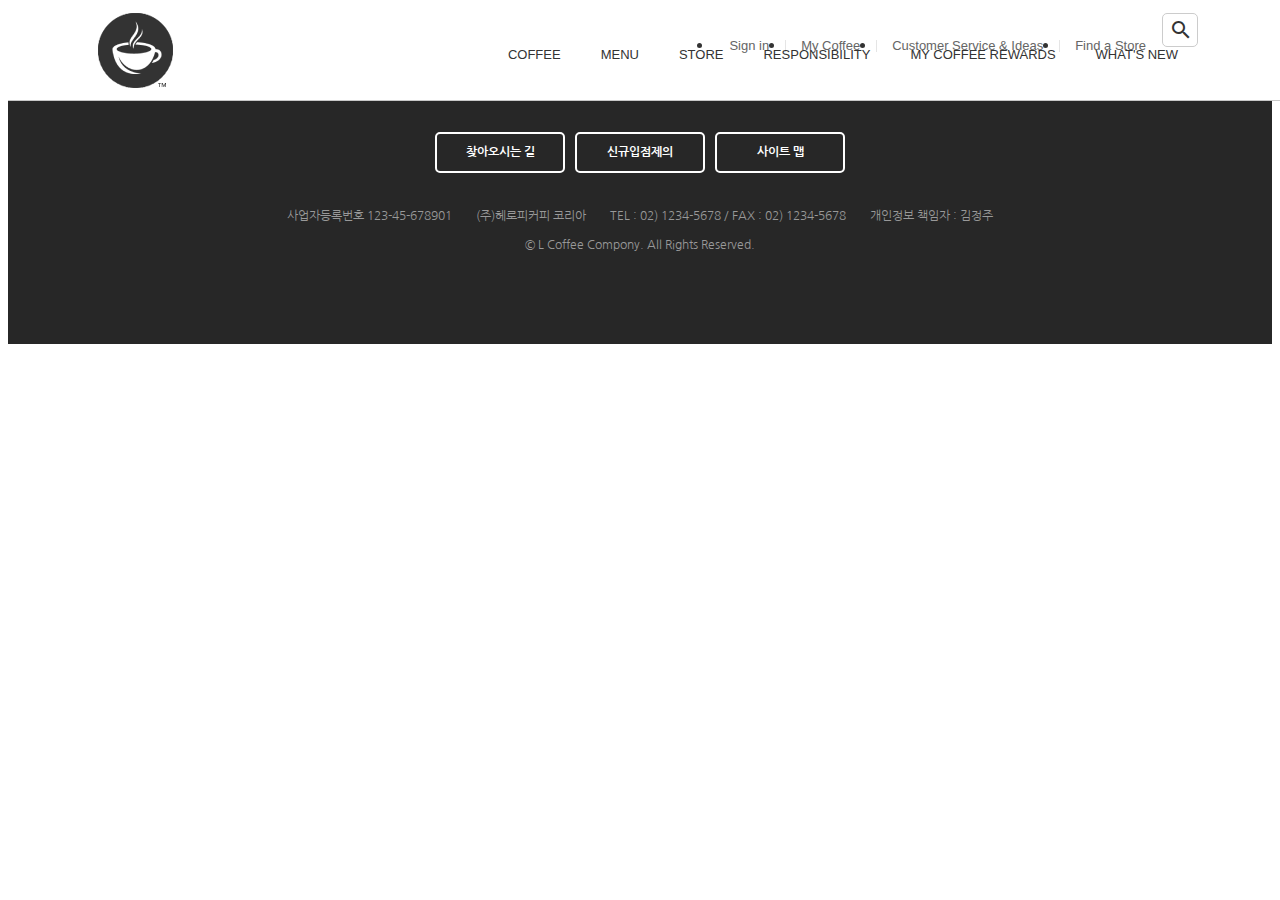
==== coffee/signin/index.html @ 36725ed9 "sign in page" ====
<!DOCTYPE html>
<html lang="ko">

<head>
    <meta charset="UTF-8">
    <meta name="viewport" content="width=device-width, initial-scale=1.0">
    <title>Coffee</title>
    <link rel="icon" href="../favicon.ico">
    <script src="https://cdnjs.cloudflare.com/ajax/libs/gsap/3.10.4/gsap.min.js"
        integrity="sha512-VEBjfxWUOyzl0bAwh4gdLEaQyDYPvLrZql3pw1ifgb6fhEvZl9iDDehwHZ+dsMzA0Jfww8Xt7COSZuJ/slxc4Q=="
        crossorigin="anonymous" referrerpolicy="no-referrer"></script>
    <link rel="stylesheet" href="https://unpkg.com/swiper@8/swiper-bundle.min.css">
    <script src="https://cdnjs.cloudflare.com/ajax/libs/ScrollMagic/2.0.8/ScrollMagic.min.js" integrity="sha512-8E3KZoPoZCD+1dgfqhPbejQBnQfBXe8FuwL4z/c8sTrgeDMFEnoyTlH3obB4/fV+6Sg0a0XF+L/6xS4Xx1fUEg==" crossorigin="anonymous" referrerpolicy="no-referrer"></script>
    <script src="https://unpkg.com/swiper@8/swiper-bundle.min.js"></script>
    <script src="https://cdnjs.cloudflare.com/ajax/libs/gsap/3.10.4/ScrollToPlugin.min.js" integrity="sha512-lZACdYsy0W98dOcn+QRNHDxFuhm62lfs8qK5+wPp7X358CN3f+ml49HpnwzTiXFzETs4++fADePDI+L2zwlm7Q==" crossorigin="anonymous" referrerpolicy="no-referrer"></script>
    <script defer src="../youtube.js"></script>
    <script defer src="../main.js"></script>
    <!-- OG Protocal -->
    <meta property="og:type" content="website">
    <meta property="og:site_name" content="Coffee">
    <meta property="og:title" content="Coffee Landing">
    <meta property="og:description" content="L커피는 세계에서 가장 큰 다국적 커피 전문점으로, 64개국에서 총 23,187개의 매점을 운영하고 있습니다.">
    <meta property="og:image" content="../images/for_seo.jpg">
    <meta property="og:url" content="https://epic-darwin-271c77.netlify.app">
    <!-- Twitter Card -->
    <meta property="twitter:card" content="summary" />
    <meta property="twitter:site" content="Coffeee" />
    <meta property="twitter:title" content="Coffee Landing" />
    <meta property="twitter:description" content="L커피는 세계에서 가장 큰 커피 전문점으로, 64개국에서 총 23,187개의 매점을 운영하고 있습니다." />
    <meta property="twitter:image" content="../images/for_seo.jpg" />
    <meta property="twitter:url" content="https://epic-darwin-271c77.netlify.app" />
    <!-- Google API -->
    <link rel="preconnect" href="https://fonts.googleapis.com">
    <link rel="preconnect" href="https://fonts.gstatic.com" crossorigin>
    <link href="https://fonts.googleapis.com/css2?family=Nanum+Gothic:wght@400;700&display=swap" rel="stylesheet">
    <link href="https://fonts.googleapis.com/css2?family=Material+Icons" rel="stylesheet">
    <link href="https://fonts.googleapis.com/css2?family=Material+Symbols" rel="stylesheet">

    <link rel="stylesheet" href="https://cdn.jsdelivr.net/npm/reset-css@5.0.1/reset.min.css">
    <link rel="stylesheet" href="../main.css">


</head>

<body>
    <header>
        <div class="inner">
            <a href="/coffee" class="logo">
                <img src="../images/logo.png" alt="Coffee">
            </a>
            <div class="sub-menu">
                <ul class="menu">
                    <li>
                        <a href="/coffee/signin">Sign in</a>
                    </li>
                    <li>
                        <a href="javascript:void(0)">My Coffee</a>
                    </li>
                    <li>
                        <a href="javascript:void(0)">Customer Service & Ideas</a>
                    </li>
                    <li>
                        <a href="javascript:void(0)">Find a Store</a>
                    </li>
                </ul>
                <div class="search">
                    <input type="text">
                    <span class="material-icons">search</span>
                </div>
            </div>
            <ul class="main-menu">
                <li class="item">
                    <div class="item_name">COFFEE</div>
                    <div class="item_contents">
                        <div class="contents_menu">
                            <ul class="inner">
                                <li>
                                    <h4>커피</h4>
                                    <ul>
                                        <li>L커피 원두</li>
                                        <li>L커피 비아</li>
                                        <li>L커피 오리가미</li>
                                    </ul>
                                </li>
                                <li>
                                    <h4>에스프레소 음료</h4>
                                    <ul>
                                        <li>도피오</li>
                                        <li>에스프레소 마키아또</li>
                                        <li>아메리카노</li>
                                        <li>마키아또</li>
                                        <li>카푸치노</li>
                                        <li>라떼</li>
                                        <li>모카</li>
                                        <li>리스트레또 비안코</li>
                                    </ul>
                                </li>
                                <li>
                                    <h4>커피 이야기</h4>
                                    <ul>
                                        <li>로스트 스팩트럼</li>
                                        <li>최상의 아라비카 원두</li>
                                        <li>한 잔의 커피가 완성되기까지</li>
                                        <li>클로버 커피 추출 시스템</li>
                                    </ul>
                                </li>
                                <li>
                                    <h4>최상의 커피를 즐기는 법</h4>
                                    <ul>
                                        <li>커피 프레스</li>
                                        <li>푸어 오버</li>
                                        <li>아이스 푸어 오버</li>
                                        <li>커피 메이커</li>
                                        <li>리저브를 매장에서 다양하게 즐기는 법</li>
                                    </ul>
                                </li>
                            </ul>
                        </div>
                        <div class="contents_texture">
                            <div class="inner">
                                <h4>나와 어울리는 커피 찾기</h4>
                                <p>여러분에게 어울리는 커피를 찾아드립니다.</p>
                                <h4>최상의 커피를 즐기는 법</h4>
                                <p>여러가지 방법을 통해 다양한 풍미의 커피를 즐겨보세요.</p>
                            </div>
                        </div>
                    </div>
                </li>
                <li class="item">
                    <div class="item_name">MENU</div>
                    <div class="item_contents">
                        <div class="contents_menu">
                            <ul class="inner">
                                <li>
                                    <h4>음료</h4>
                                    <ul>
                                        <li>콜드 브루</li>
                                        <li>브루드 커피</li>
                                        <li>에스프레소</li>
                                        <li>프라푸치노</li>
                                        <li>블렌디드 음료</li>
                                        <li>L커피 피지오</li>
                                        <li>티(티바나)</li>
                                        <li>기타 제조 음료</li>
                                        <li>주스(병음료)</li>
                                    </ul>
                                </li>
                                <li>
                                    <h4>푸드</h4>
                                    <ul>
                                        <li>베이커리</li>
                                        <li>케익</li>
                                        <li>샌드위치 & 샐러드</li>
                                        <li>따뜻한 푸드</li>
                                        <li>과일 & 요거트</li>
                                        <li>스낵 & 미니 디저트</li>
                                        <li>아이스크림</li>
                                    </ul>
                                </li>
                                <li>
                                    <h4>상품</h4>
                                    <ul>
                                        <li>머그</li>
                                        <li>글라스</li>
                                        <li>플라스틱 텀블러</li>
                                        <li>스테인리스 텀블러</li>
                                        <li>보온병</li>
                                        <li>액세서리</li>
                                        <li>커피 용품</li>
                                        <li>패키지 티(티바나)</li>
                                    </ul>
                                </li>
                                <li>
                                    <h4>카드</h4>
                                    <ul>
                                        <li>실물카드</li>
                                        <li>e-Gift 카드</li>
                                    </ul>
                                </li>
                                <li>
                                    <h4>메뉴 이야기</h4>
                                    <ul>
                                        <li>콜드 브루</li>
                                        <li>티바나</li>
                                    </ul>
                                </li>
                            </ul>
                        </div>
                        <div class="contents_texture">
                            <div class="inner">
                                <h4>티바나</h4>
                                <p>다양한 찻잎과 향신료 등 개성있는 재료로 새로운 맛과 향의 티를 선보입니다.</p>
                            </div>
                        </div>
                    </div>
                </li>
                <li class="item">
                    <div class="item_name">STORE</div>
                    <div class="item_contents">
                        <div class="contents_menu">
                            <ul class="inner">
                                <li>
                                    <h4>매장 찾기</h4>
                                    <ul>
                                        <li>퀵 검색</li>
                                        <li>지역 검색</li>
                                        <li>My 매장</li>
                                    </ul>
                                </li>
                                <li>
                                    <h4>매장 이야기</h4>
                                    <ul>
                                        <li>청담스타</li>
                                        <li>티바나 인스파이어드 매장</li>
                                        <li>파미에파크</li>
                                    </ul>
                                </li>
                            </ul>
                        </div>
                        <div class="contents_texture">
                            <div class="inner">
                                <h4>매장 찾기</h4>
                                <p>보다 빠르게 매장을 찾아보세요.</p>
                                <h4>청담스타</h4>
                                <p>L커피 1,000호점인 청담스타점을 만나보세요.</p>
                            </div>
                        </div>
                    </div>
                </li>
                <li class="item">
                    <div class="item_name">RESPONSIBILITY</div>
                    <div class="item_contents">
                        <div class="contents_menu">
                            <ul class="inner">
                                <li>
                                    <h4>지역 사회 참여 활동</h4>
                                    <ul>
                                        <li>회망배달 캠페인</li>
                                        <li>재능기부 카페 소식</li>
                                        <li>커뮤니티 스토어</li>
                                        <li>청년인재 양성</li>
                                        <li>우리 농산물 사랑 캠페인</li>
                                        <li>우리 문화 지키기</li>
                                    </ul>
                                </li>
                                <li>
                                    <h4>환경보호 활동</h4>
                                    <ul>
                                        <li>환경 발자국 줄이기</li>
                                        <li>일회용 컵 없는 매장</li>
                                        <li>커피 원두 재활용</li>
                                    </ul>
                                </li>
                                <li>
                                    <h4>윤리 구매</h4>
                                    <ul>
                                        <li>윤리적 원두 구매</li>
                                        <li>공정무역 인증</li>
                                        <li>커피 농가 지원 활동</li>
                                    </ul>
                                </li>
                                <li>
                                    <h4>글로벌 사회 공헌</h4>
                                    <ul>
                                        <li>윤리경영 보고서</li>
                                        <li>L커피 재단</li>
                                        <li>지구촌 봉사의 달</li>
                                    </ul>
                                </li>
                            </ul>
                        </div>
                        <div class="contents_texture">
                            <div class="inner">
                                <h4>커피원두 재활용</h4>
                                <p>L커피 커피 원두를 재활용 해보세요.</p>
                            </div>
                        </div>
                    </div>
                </li>
                <li class="item">
                    <div class="item_name">MY COFFEE REWARDS</div>
                    <div class="item_contents">
                        <div class="contents_menu">
                            <ul class="inner">
                                <li>
                                    <h4>마이 L커피 리워즈</h4>
                                    <ul>
                                        <li>마이 리워즈 소개</li>
                                        <li>등급 및 혜택</li>
                                        <li>L커피 별</li>
                                        <li>자주하는 질문</li>
                                    </ul>
                                </li>
                                <li>
                                    <h4>L커피 카드</h4>
                                    <ul>
                                        <li>카드 소개</li>
                                        <li>카드 갤러리</li>
                                        <li>등록 및 조회</li>
                                        <li>충전 및 이용안내</li>
                                        <li>분실신고/환불신청</li>
                                        <li>자주하는 질문</li>
                                    </ul>
                                </li>
                                <li>
                                    <h4>카드 e-Gift</h4>
                                    <ul>
                                        <li>카드 e-Gift 소개</li>
                                        <li>이용안내</li>
                                        <li>선물하기</li>
                                        <li>자주하는 질문</li>
                                    </ul>
                                </li>
                            </ul>
                        </div>
                        <div class="contents_texture">
                            <div class="inner">
                                <h4>카드 등록하기</h4>
                                <p>카드 등록 후 리워즈 서비스를 누리고 사용내역도 조회해보세요.</p>
                            </div>
                        </div>
                    </div>
                </li>
                <li class="item">
                    <div class="item_name">WHAT'S NEW</div>
                    <div class="item_contents">
                        <div class="contents_menu">
                            <ul class="inner">
                                <li>
                                    <h4>프로모션 & 이벤트</h4>
                                    <ul>
                                        <li>전체</li>
                                        <li>카드</li>
                                        <li>마이 리워즈</li>
                                        <li>온라인</li>
                                        <li>2017 플래너</li>
                                    </ul>
                                </li>
                                <li>
                                    <h4>새소식</h4>
                                    <ul>
                                        <li>전체</li>
                                        <li>상품 출시</li>
                                        <li>문화</li>
                                        <li>사회공헌</li>
                                        <li>카드출시</li>
                                    </ul>
                                </li>
                                <li>
                                    <h4>매장별 이벤트</h4>
                                    <ul>
                                        <li>일반 매장</li>
                                        <li>신규 매장</li>
                                    </ul>
                                </li>
                            </ul>
                        </div>
                        <div class="contents_texture">
                            <div class="inner">
                                <h4>매장별 이벤트</h4>
                                <p>매장 이벤트 정보를 확인 하실 수 있습니다.</p>
                                <h4>소셜</h4>
                                <p>다양한 SNS 채널을 통해 커피를 만나보세요!</p>
                            </div>
                        </div>
                    </div>
                </li>
            </ul>
        </div>
    </header>

    <footer>
        <div class="inner">
            <ul class="menu">
                <li><a href="javascript:void(0)" class="orange">개인정보처리방침</a></li>
                <li><a href="javascript:void(0)">영상정보처리기기 운영관리 방침</a></li>
                <li><a href="javascript:void(0)">홈페이지 이용약관</a></li>
                <li><a href="javascript:void(0)">위치정보 이용약관</a></li>
                <li><a href="javascript:void(0)">카드 이용약관</a></li>
                <li><a href="javascript:void(0)">윤리경영 핫라인</a></li>
            </ul>
            <div class="btn-group">
                <a href="javascript:void(0)" class="btn btn--white">찾아오시는 길</a>
                <a href="javascript:void(0)" class="btn btn--white">신규입점제의</a>
                <a href="javascript:void(0)" class="btn btn--white">사이트 맵</a>
            </div>
            <div class="info">
                <span>사업자등록번호 123-45-678901</span>
                <span>(주)헤로피커피 코리아</span>
                <span>TEL : 02) 1234-5678 / FAX : 02) 1234-5678</span>
                <span>개인정보 책임자 : 김정주</span>
            </div>
            <p class="copyright">
                &copy; <span class="this-year"></span>
                L Coffee Compony. All Rights Reserved.
            </p>
            <img src=".../images/logo_text.png" alt="" class="logo">
        </div>
    </footer>
</body>

</html>
---- coffee/main.css ----
body {
    font-family: 'Nanum Gothic', sans-serif;
    font-size: 16px;
    font-weight: 400;
    line-height: 1.4;
    color: #333;
}
a {
    text-decoration: none;
}

img{
    display: block;
}

header{
    background-color: white;
    position: fixed;
    top: 0;
    z-index: 9;
    width: 100%;
    border-bottom: 1px solid #c8c8c8;
}

.inner{
    width: 1100px;
    margin: 0 auto;
    position: relative;
}

header > .inner{
    height: 100px;
}

header .logo{
    height: 75px;
    position: absolute;
    top: 0;
    bottom: 0;
    left: 0;
    margin: auto;
}

header .main-menu{
    position: absolute;
    bottom: 0;
    right: 0;
    z-index: 1;
    display: flex;
    list-style: none;
}

header .main-menu .item .item_name{
    padding: 10px 20px 20px 20px;
    font-family: Arial, sans-serif;
    font-size: 13px;
}

header .main-menu .item:hover .item_name{
    background-color: #2c2a29;
    color: #ea9926;
    border-radius: 6px 6px 0 0;
}

header .main-menu .item .item_contents{
    background-color: orange;
    width: 100%;
    position: fixed;
    left: 0;
    display: none;
}

header .main-menu .item:hover .item_contents{
    display: block;
}

header .main-menu .item .item_contents .contents_menu{
    background-color: #2c2a29;
}

header .main-menu .item .item_contents .contents_menu > ul{
    padding: 20px 0;
    display: flex;
}

header .main-menu .item .item_contents .contents_menu > ul > li{
    width: 220px;
}

header .main-menu .item .item_contents .contents_menu > ul > li h4{
    padding: 3px 0 12px 0;
    font-size: 14px;
    color: #fff;
}

header .main-menu .item .item_contents .contents_menu > ul > li ul li{
    padding: 5px 0;
    font-size: 12px;
    color: #999;
    cursor: pointer;
}

header .main-menu .item .item_contents .contents_menu > ul > li ul li:hover{
    color: #EA9926;
}

header .main-menu .item .item_contents .contents_texture{
    padding: 26px 0;
    font-size: 12px;
    background-image: url("./images/main_menu_pattern.jpg");
}

header .main-menu .item .item_contents .contents_texture h4{
    color: #999;
    font-weight: 900;
}

header .main-menu .item .item_contents .contents_texture p{
    color: #EA9926;
    margin: 4px 0 14px;
}

header .sub-menu{
    position: absolute;
    top: 10px;
    right: 0;
    display: flex;
}

header .sub-menu ul.menu{
    font-family: Arial, sans-serif;
    display: flex;
}

header .sub-menu ul.menu li{
    position: relative;
}

header .sub-menu ul.menu li::before{
    content: "";
    width: 1px;
    height: 12px;
    background-color: #e5e5e5;
    position: absolute;
    top: 0;
    bottom: 0;
    margin: auto;
}

header .sub-menu ul.menu li:first-child::before{
    display: none;
}

header .sub-menu ul.menu li a{
    padding: 11px 16px;
    display: block;
    font-size: 13px;
    color: #656565;
}

header .sub-menu ul.menu li a:hover{
    color: #000;
}

header .sub-menu .search{
    position: relative;
    height: 34px;
    transform: translateY(3px)
}

header .sub-menu .search input{
    width: 36px;
    height: 34px;
    padding: 4px 10px;
    border: 1px solid #ccc;
    box-sizing: border-box;
    border-radius: 5px;
    outline: none;
    background-color:#fff;
    color: #777;
    font-size: 12px;
    transition: width .4s;
}

header .sub-menu .search input:focus{
    width: 190px;
    border-color: #EA9926;
}

header .sub-menu .search .material-icons{
    height: 24px;
    position: absolute;
    top: 0;
    bottom: 0;
    right: 5px;
    margin: auto;
    transition: .4s;
}

header .sub-menu .search.focused .material-icons{
    opacity: 0;
}

header .badges{
    position: absolute;
    top: 132px;
    right: 12px;
}

header .badges .badge{
    height: auto;
    border-radius: 10px;
    margin-bottom: 12px;
    box-shadow: 4px 4px 10px rgba(0,0,0,.15);
    cursor: pointer;
    overflow: hidden;
}

.visual{
    margin-top: 100px;
    background-image: url("./images/visual_bg.jpg");
    background-position: center;
}

.visual .fade-in{
    opacity: 0;
}

.visual .inner{
    height: 646px;
}

.visual .title{
    position: absolute;
    top: 40px;
    left: -10px;
}

.visual .title .btn{
    position: absolute;
    top: 230px;
    left: 147px;
}

.visual .cup1.image{
    position: absolute;
    bottom: 0;
    right: -47px;
}

.visual .cup1.text{
    position: absolute;
    top: 40px;
    right: 60px;
}

.visual .cup2.image{
    position: absolute;
    bottom: 0;
    right: 162px;
}

.visual .cup2.text{
    position: absolute;
    top: 186px;
    right: 412px;
}

.visual .spoon{
    position: absolute;
    bottom: 0;
    left: 275px;
}

.btn{
    width: 130px;
    padding: 10px;
    border: 2px solid #333;
    border-radius: 5px;
    box-sizing: border-box;
    font-size: 16px;
    font-weight: 700;
    color: #333;
    text-align: center;
    cursor: pointer;
    display: block;
    transition: .4s;
}

.btn:hover{
    background-color: #333;
    color: #fff;
}

.btn.btn--reverse{
    background-color: #333;
    color: #fff;
}

.btn.btn--reverse:hover{
    background-color: transparent;
    color: #333;
}

.btn.btn--brown{
    color: #592b18;
    border-color: #592b18;
}

.btn.btn--brown:hover{
    color: #fff;
    background-color: #592b18;
}

.btn.btn--gold{
    color: #d9aa8a;
    border-color: #d9aa8a;
}

.btn.btn--gold:hover{
    color: #fff;
    background-color: #d9aa8a;
}

.btn.btn--white{
    color: #fff;
    border-color: #fff;
}   

.btn.btn--white:hover{
    color: #333;
    background-color: #fff;
}

.notice{
    position: relative;
}

.notice .bg-left{
    width: 50%;
    height: 100%;
    background-color: #333;
    position: absolute;
    top: 0;
    left: 0;
}

.notice .bg-right{
    width: 50%;
    height: 100%;
    background-color: #f6f5ef;
    position: absolute;
    top: 0;
    right: 0;
}

.notice .inner{
    height: 62px;
    display: flex;
}

.notice .inner__left{
    width: 70%;
    background-color: #333;
    display: flex;
    align-items: center;
}

.notice .inner__left h2{
    color: #fff;
    font-size: 17px;
    font-weight: 700;
    margin-right: 20px;
}

.notice .inner__left .swiper{
    height: 62px;
    flex-grow: 1;
}

.notice .inner__left .notice-more{
    width: 62px;
    height: 62px;
    display: flex;
    justify-content: center;
    align-items: center;
}

.notice .inner__left .notice-more .material-icons{
    color: #fff;
    font-size: 30px;
}

.notice .inner__right{
    width: 30%;
    display: flex;
    justify-content: flex-end;
    align-items: center;
}

.notice .inner__righth h2{
    font-size: 17px;
    font-weight: 700;
}

.notice .inner__right .toggle-promotion{
    width: 62px;
    height: 62px;
    cursor: pointer;
    display: flex;
    justify-content: center;
    align-items: center;
}

.notice .inner__right .toggle-promotion .material-icons{
    font-size: 30px;
}

.notice .inner__right .toggle-promotion.hide .material-icons{
    font-size: 30px;
    transform: scale(1, -1);
}

.notice .inner__left .swiper .swiper-slide{
    height: 62px;
    display: flex;
    align-items: center;
}

.notice .inner__left .swiper .swiper-slide a{
    color: #fff;
}

.promotion{
    display: flex;
    justify-content: center;
    background-color: #f6f5ef;
    overflow: hidden;
    position: relative;
    height: 663px;
    transition: height .4s;
}

.promotion.hide{
    height: 0;
}

.promotion .swiper{
    width: calc(819px * 3 + 10px * 2);
    height: 553px;
    flex-shrink: 0;
}

.promotion .swiper-slide{
    position: relative;
    opacity: .5;
    transition: opacity 1s;
}

.promotion .swiper-slide-active{
    opacity: 1;
}

.promotion .swiper-slide .btn{
    position: absolute;
    bottom: 0;
    left: 0;
    right: 0;
    margin: auto;
}

.promotion .swiper-pagination{
    bottom: 40px;
    z-index: 1;
}

.promotion .swiper-pagination .swiper-pagination-bullet{
    background-color: transparent;
    background-image: url("./images/promotion_slide_pager.png");
    width: 13px;
    height: 12px;
    margin-right: 6px;
}

.promotion .swiper-pagination .swiper-pagination-bullet:last-child{
    margin-right: 0;
}

.promotion .swiper-pagination .swiper-pagination-bullet-active{
    background-image: url("./images/promotion_slide_pager_on.png");
}

.promotion .swiper-button-prev,
.promotion .swiper-button-next{
    width:  42px;
    height: 42px;
    border: 2px solid #333;
    border-radius: 50%;
    top: 300px;
    z-index: 1;
    color: #333;
}

.promotion .swiper-button-prev{
    left: 50%;
    margin-left: -480px;
}

.promotion .swiper-button-next{
    right: 50%;
    margin-right: -480px;
}

.promotion .swiper-button-prev:hover,
.promotion .swiper-button-next:hover{
    background-color: #333;
    color: #fff;
}

.promotion .swiper-button-prev::after,
.promotion .swiper-button-next::after{
    display: none;
}

.rewards{
    position: relative;
}

.rewards .bg-left{
    top: 0;
    left: 0;
    width: 50%;
    height: 100%;
    position: absolute;
    background-color: #272727;
}

.rewards .bg-right{
    position: absolute;
    top: 0;
    right: 0;
    width: 50%;
    height: 100%;
    background-color:  #d5c798;
}

.rewards .inner{
    height: 241px;
    background-image: url("./images/rewards.jpg");
}

.rewards .btn-group{
    position: absolute;
    right: 0;
    bottom: 50px;
    width: 230px;
    display: flex;
    flex-wrap: wrap;
}

.rewards .btn-group .btn.sign-up{
    margin-right: 10px;
    width: 110px;
}

.rewards .btn-group .btn.sign-in{
    width: 110px;
}

.rewards .btn-group .btn.gift{
    margin-top: 10px;
    flex-grow: 1;
}

.youtube {
    position: relative;
    height: 700px;
    background-color: #333;
    overflow: hidden;
}

.youtube .youtube__area{
    position: absolute;
    left: 50%;
    top: 50%;
    width: 1920px;
    height: 1080px;
    margin-left: calc(1920px / -2);
    margin-top: calc(1080px / -2);
}

.youtube .youtube__cover{
    position: absolute;
    top: 0;
    left: 0;
    width: 100%;
    height: 100%;
    background-color: rgba(0,0,0,.3);
    background-image: url(./images/video_cover_pattern.png);
}

#player{
    width: 100%;
    height: 100%;
    position: absolute;
    top: 0;
    left: 0;
}

.youtube .inner{
    height: 100%;
}

.youtube .floating1{
    position: absolute;
    top: 50px;
    left: 0;
}

.youtube .floating2{
    position: absolute;
    top: 350px;
    left: 150px;
}

.season-product .floating3{
    position: absolute;
    top: -200px;
    right: 0;
}

.season-product{
    background-image: url("./images/season_product_bg.jpg");
}

.season-product .inner{
    height: 400px;
}

.season-product .text-group{
    position: absolute;
    top: 110px;
    right: 100px;
}

.season-product .text-group .title{
    margin-bottom: 10px;
}

.season-product .text-group .description{
    margin-bottom: 15px;
}

.reserve-coffee{
    background-image: url("./images/reserve_bg.jpg");
}

.reserve-coffee .inner{
    height: 400px;
}

.reserve-coffee .reserve-logo{
    position: absolute;
    top: 110px;
    left: 0;
}

.reserve-coffee .text-group{
    position: absolute;
    top: 124px;
    left: 208px;
}

.reserve-coffee .product{
    position: absolute;
    top: 0;
    right: 0;
}

.pick-your-favorite{
    background-image: url("./images/favorite_bg.jpg");
    background-attachment: fixed;
    background-repeat: no-repeat;
    background-position: center;
    background-size: cover;
}

.pick-your-favorite .inner{
    padding: 110px 0;
}

.pick-your-favorite .text-group{
    width: 362px;
    margin-left: 100px;
    display: flex;
    justify-content: flex-end;
    flex-wrap: wrap;
}

.pick-your-favorite .text-group .title{
    margin-bottom: 40px;
}

.pick-your-favorite .text-group .description{
    margin-bottom: 40px;
}

.reserve-store{
    background-image: url("./images/reserve_store_bg.jpg");
}

.reserve-store .inner{
    height: 600px;
    display: flex;
    justify-content: center;
    align-items: center;
}

.reserve-store .medal{
    width: 334px;
    height: 334px;
    perspective: 600px;
}

.reserve-store .medal .front{
    position: absolute;
    transition: 1s;
}

.reserve-store .medal .back{
    position: absolute;
    transition: 1s;
    transform: rotateY(-180deg);
    backface-visibility: hidden;
}

.reserve-store .medal:hover .front{
    transform: rotateY(180deg);
}

.reserve-store .medal:hover .back{
    transform: rotateY(0deg);
}

.reserve-store .medal .back .btn{
    position: absolute;
    top: 240px;
    left: 0;
    right: 0;
    margin: auto;
}

.find-store{
    background-image: url("./images/find_store_bg.jpg");
}

.find-store .inner{ 
    height: 400px;
}

.find-store .texture1{
    position: absolute;
    top: 0;
    left: 400px;
}

.find-store .texture2{
    position: absolute;
    bottom: 0;
    right: 0;
}

.find-store .picture1{
    border-radius: 50%;
    box-shadow: 2px 2px 8px 0 rgba(0,0,0,.5);
    position: absolute;
    top: -60px;
    left: 0;
}

.find-store .picture2{
    border-radius: 50%;
    box-shadow: 2px 2px 8px 0 rgba(0,0,0,.5);
    position: absolute;
    top: 150px;
    left: 250px;
}

.find-store .text-group{
    position: absolute;
    top: 120px;
    right: 170px;
}

.find-store .text-group .title{
    margin-bottom: 20px;
}

.find-store .text-group .description{
    margin-bottom: 20px;
}

.back-to-position{
    opacity: 0;
    transition-duration: 1s;
}

.back-to-position.to-left{
    transform: translateX(150px);
}

.back-to-position.to-right{
    transform: translateX(-150px);
}

.show .back-to-position{
    opacity: 1;
    transform: translateX(0);
}

.show .back-to-position.delay-1{transition-delay: .3s;}
.show .back-to-position.delay-2{transition-delay: .6s;}
.show .back-to-position.delay-3{transition-delay: .9s;}

.awards{
    background-color: #272727;
}

.awards .inner{
    padding: 40px 0;
}

.awards .swiper-button-prev,
.awards .swiper-button-next{
    width:  42px;
    height: 42px;
    border: 2px solid #fff;
    border-radius: 50%;
    color: #fff;
    position: absolute;
    opacity: .3;
}

.awards .swiper-button-prev{
    left: -100px;
}

.awards .swiper-button-next{
    right: -100px;
}

.awards .swiper-button-prev:hover,
.awards .swiper-button-next:hover{
    background-color: #fff;
    color: #333;
}

.awards .swiper-button-prev::after,
.awards .swiper-button-next::after{
    display: none;
}

footer{
    background-color: #272727;
    border-top: 1px solid #333;
}

footer .inner{
    padding: 40px 0 60px 0;
}

footer .menu{
    display: flex;
    justify-content: center;
}

footer .menu li{
    position: relative;
}

footer .menu li::before{
    content: "";
    width: 3px;
    height: 3px;
    background-color: #555;
    position: absolute;
    top: 0;
    bottom: 0;
    right: -1px;
    margin: auto;
}

footer .menu li:last-child::before{
    display: none;
}

footer .menu li a{
    display: block;
    color: #ccc;
    font-size: 12px;
    font-weight: 700;
    padding: 15px;
}

footer .menu li a.orange{
    color: #EA9926;
}

footer .btn-group{
    margin-top: 20px;
    display: flex;
    justify-content: center;
}

footer .btn-group .btn{
    font-size: 12px;
    margin-right: 10px;
}

footer .btn-group .btn:last-child{
    margin-right: 0;
}

footer .info{
    margin-top: 30px;
    text-align: center;
}

footer .info span{
    margin-right: 20px;
    color: #999;
    font-size: 12px;
}

footer .info span:last-child{
    margin-right: 0;
}

footer .copyright{
    color: #999;
    font-size: 12px;
    text-align: center;
    margin-top: 12px;
}

footer .logo{
    margin: 30px auto 0;
}

#to-top{
    position: fixed;
    bottom: 30px;
    right: 30px;
    z-index: 9;
    width: 42px;
    height: 42px;
    background-color: #333;
    color: #fff;
    border: 2px solid #fff;
    border-radius: 10px;
    cursor: pointer;
    display: flex;
    justify-content: center;
    align-items: center;
}
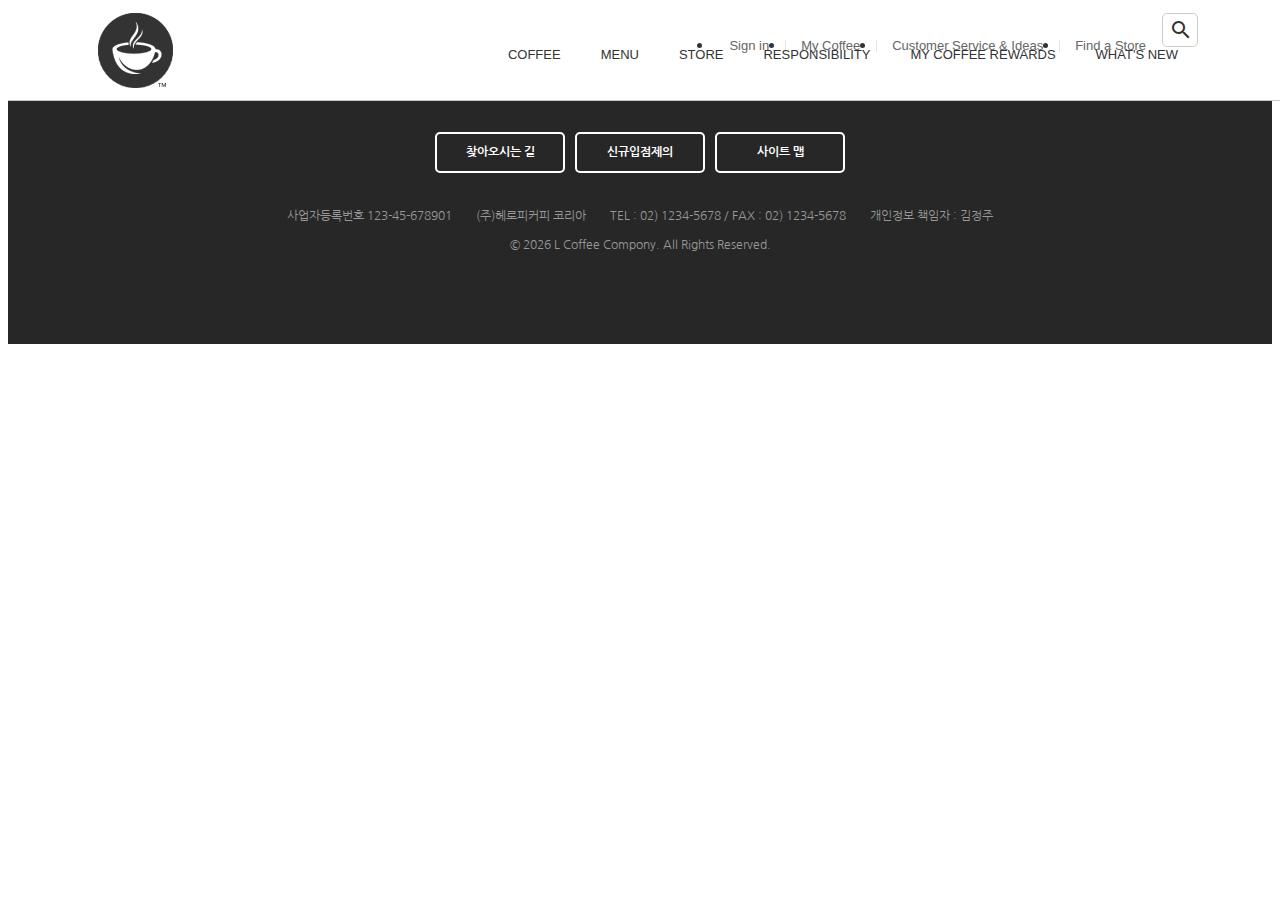
==== commit bc3866f4: "divide css and js" ====
--- a/coffee/signin/index.html
+++ b/coffee/signin/index.html
@@ -14,7 +14,7 @@
     <script src="https://unpkg.com/swiper@8/swiper-bundle.min.js"></script>
     <script src="https://cdnjs.cloudflare.com/ajax/libs/gsap/3.10.4/ScrollToPlugin.min.js" integrity="sha512-lZACdYsy0W98dOcn+QRNHDxFuhm62lfs8qK5+wPp7X358CN3f+ml49HpnwzTiXFzETs4++fADePDI+L2zwlm7Q==" crossorigin="anonymous" referrerpolicy="no-referrer"></script>
     <script defer src="../youtube.js"></script>
-    <script defer src="../main.js"></script>
+    <script defer src="../common.js"></script>
     <!-- OG Protocal -->
     <meta property="og:type" content="website">
     <meta property="og:site_name" content="Coffee">
@@ -37,7 +37,8 @@
     <link href="https://fonts.googleapis.com/css2?family=Material+Symbols" rel="stylesheet">
 
     <link rel="stylesheet" href="https://cdn.jsdelivr.net/npm/reset-css@5.0.1/reset.min.css">
-    <link rel="stylesheet" href="../main.css">
+    <link rel="stylesheet" href="../common.css">
+    <link rel="stylesheet" href="../signin.css">
 
 
 </head>
--- a/coffee/common.css
+++ b/coffee/common.css
@@ -0,0 +1,349 @@
+body {
+    font-family: 'Nanum Gothic', sans-serif;
+    font-size: 16px;
+    font-weight: 400;
+    line-height: 1.4;
+    color: #333;
+}
+a {
+    text-decoration: none;
+}
+
+img{
+    display: block;
+}
+
+.btn{
+    width: 130px;
+    padding: 10px;
+    border: 2px solid #333;
+    border-radius: 5px;
+    box-sizing: border-box;
+    font-size: 16px;
+    font-weight: 700;
+    color: #333;
+    text-align: center;
+    cursor: pointer;
+    display: block;
+    transition: .4s;
+}
+
+.btn:hover{
+    background-color: #333;
+    color: #fff;
+}
+
+.btn.btn--reverse{
+    background-color: #333;
+    color: #fff;
+}
+
+.btn.btn--reverse:hover{
+    background-color: transparent;
+    color: #333;
+}
+
+.btn.btn--brown{
+    color: #592b18;
+    border-color: #592b18;
+}
+
+.btn.btn--brown:hover{
+    color: #fff;
+    background-color: #592b18;
+}
+
+.btn.btn--gold{
+    color: #d9aa8a;
+    border-color: #d9aa8a;
+}
+
+.btn.btn--gold:hover{
+    color: #fff;
+    background-color: #d9aa8a;
+}
+
+.btn.btn--white{
+    color: #fff;
+    border-color: #fff;
+}   
+
+.btn.btn--white:hover{
+    color: #333;
+    background-color: #fff;
+}
+
+header{
+    background-color: white;
+    position: fixed;
+    top: 0;
+    z-index: 9;
+    width: 100%;
+    border-bottom: 1px solid #c8c8c8;
+}
+
+.inner{
+    width: 1100px;
+    margin: 0 auto;
+    position: relative;
+}
+
+header > .inner{
+    height: 100px;
+}
+
+header .logo{
+    height: 75px;
+    position: absolute;
+    top: 0;
+    bottom: 0;
+    left: 0;
+    margin: auto;
+}
+
+header .main-menu{
+    position: absolute;
+    bottom: 0;
+    right: 0;
+    z-index: 1;
+    display: flex;
+    list-style: none;
+}
+
+header .main-menu .item .item_name{
+    padding: 10px 20px 20px 20px;
+    font-family: Arial, sans-serif;
+    font-size: 13px;
+}
+
+header .main-menu .item:hover .item_name{
+    background-color: #2c2a29;
+    color: #ea9926;
+    border-radius: 6px 6px 0 0;
+}
+
+header .main-menu .item .item_contents{
+    background-color: orange;
+    width: 100%;
+    position: fixed;
+    left: 0;
+    display: none;
+}
+
+header .main-menu .item:hover .item_contents{
+    display: block;
+}
+
+header .main-menu .item .item_contents .contents_menu{
+    background-color: #2c2a29;
+}
+
+header .main-menu .item .item_contents .contents_menu > ul{
+    padding: 20px 0;
+    display: flex;
+}
+
+header .main-menu .item .item_contents .contents_menu > ul > li{
+    width: 220px;
+}
+
+header .main-menu .item .item_contents .contents_menu > ul > li h4{
+    padding: 3px 0 12px 0;
+    font-size: 14px;
+    color: #fff;
+}
+
+header .main-menu .item .item_contents .contents_menu > ul > li ul li{
+    padding: 5px 0;
+    font-size: 12px;
+    color: #999;
+    cursor: pointer;
+}
+
+header .main-menu .item .item_contents .contents_menu > ul > li ul li:hover{
+    color: #EA9926;
+}
+
+header .main-menu .item .item_contents .contents_texture{
+    padding: 26px 0;
+    font-size: 12px;
+    background-image: url("./images/main_menu_pattern.jpg");
+}
+
+header .main-menu .item .item_contents .contents_texture h4{
+    color: #999;
+    font-weight: 900;
+}
+
+header .main-menu .item .item_contents .contents_texture p{
+    color: #EA9926;
+    margin: 4px 0 14px;
+}
+
+header .sub-menu{
+    position: absolute;
+    top: 10px;
+    right: 0;
+    display: flex;
+}
+
+header .sub-menu ul.menu{
+    font-family: Arial, sans-serif;
+    display: flex;
+}
+
+header .sub-menu ul.menu li{
+    position: relative;
+}
+
+header .sub-menu ul.menu li::before{
+    content: "";
+    width: 1px;
+    height: 12px;
+    background-color: #e5e5e5;
+    position: absolute;
+    top: 0;
+    bottom: 0;
+    margin: auto;
+}
+
+header .sub-menu ul.menu li:first-child::before{
+    display: none;
+}
+
+header .sub-menu ul.menu li a{
+    padding: 11px 16px;
+    display: block;
+    font-size: 13px;
+    color: #656565;
+}
+
+header .sub-menu ul.menu li a:hover{
+    color: #000;
+}
+
+header .sub-menu .search{
+    position: relative;
+    height: 34px;
+    transform: translateY(3px)
+}
+
+header .sub-menu .search input{
+    width: 36px;
+    height: 34px;
+    padding: 4px 10px;
+    border: 1px solid #ccc;
+    box-sizing: border-box;
+    border-radius: 5px;
+    outline: none;
+    background-color:#fff;
+    color: #777;
+    font-size: 12px;
+    transition: width .4s;
+}
+
+header .sub-menu .search input:focus{
+    width: 190px;
+    border-color: #EA9926;
+}
+
+header .sub-menu .search .material-icons{
+    height: 24px;
+    position: absolute;
+    top: 0;
+    bottom: 0;
+    right: 5px;
+    margin: auto;
+    transition: .4s;
+}
+
+header .sub-menu .search.focused .material-icons{
+    opacity: 0;
+}
+
+footer{
+    background-color: #272727;
+    border-top: 1px solid #333;
+}
+
+footer .inner{
+    padding: 40px 0 60px 0;
+}
+
+footer .menu{
+    display: flex;
+    justify-content: center;
+}
+
+footer .menu li{
+    position: relative;
+}
+
+footer .menu li::before{
+    content: "";
+    width: 3px;
+    height: 3px;
+    background-color: #555;
+    position: absolute;
+    top: 0;
+    bottom: 0;
+    right: -1px;
+    margin: auto;
+}
+
+footer .menu li:last-child::before{
+    display: none;
+}
+
+footer .menu li a{
+    display: block;
+    color: #ccc;
+    font-size: 12px;
+    font-weight: 700;
+    padding: 15px;
+}
+
+footer .menu li a.orange{
+    color: #EA9926;
+}
+
+footer .btn-group{
+    margin-top: 20px;
+    display: flex;
+    justify-content: center;
+}
+
+footer .btn-group .btn{
+    font-size: 12px;
+    margin-right: 10px;
+}
+
+footer .btn-group .btn:last-child{
+    margin-right: 0;
+}
+
+footer .info{
+    margin-top: 30px;
+    text-align: center;
+}
+
+footer .info span{
+    margin-right: 20px;
+    color: #999;
+    font-size: 12px;
+}
+
+footer .info span:last-child{
+    margin-right: 0;
+}
+
+footer .copyright{
+    color: #999;
+    font-size: 12px;
+    text-align: center;
+    margin-top: 12px;
+}
+
+footer .logo{
+    margin: 30px auto 0;
+}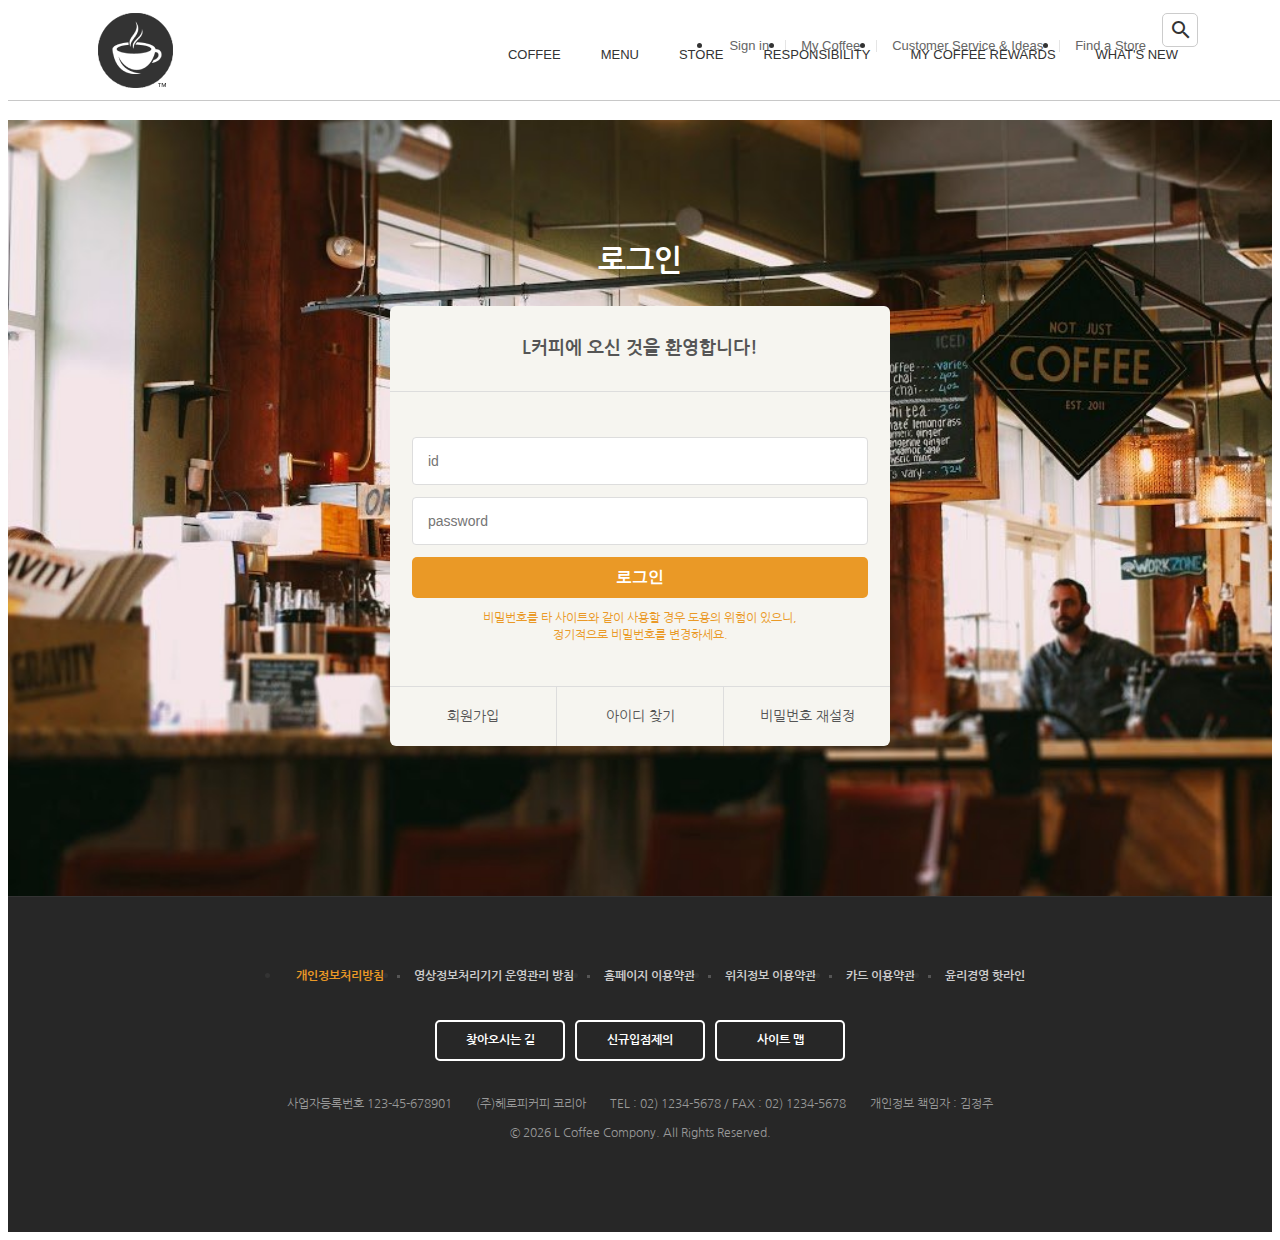
==== commit 0a747260: "sign in done" ====
--- a/coffee/signin/index.html
+++ b/coffee/signin/index.html
@@ -370,6 +370,28 @@
         </div>
     </header>
 
+    <section class="signin">
+        <h1>로그인</h1>
+        <div class="signin__card">
+            <h2>L커피에 오신 것을 환영합니다!</h2>
+            <form>
+                <input type="text" placeholder="id">
+                <input type="password" placeholder="password">
+                <button type="submit" class="btn btn--primary block">로그인</button>
+                <p>
+                    비밀번호를 타 사이트와 같이 사용할 경우 도용의 위험이 있으니,<br>
+                    정기적으로 비밀번호를 변경하세요.
+                </p>
+            </form>
+            <div class="actions">
+                <a href="javascript:void(0)">회원가입</a>
+                <a href="javascript:void(0)">아이디 찾기</a>
+                <a href="javascript:void(0)">비밀번호 재설정</a>
+            </div>
+
+        </div>
+    </section>
+
     <footer>
         <div class="inner">
             <ul class="menu">
--- a/coffee/common.css
+++ b/coffee/common.css
@@ -71,6 +71,20 @@
 .btn.btn--white:hover{
     color: #333;
     background-color: #fff;
+}
+
+.btn.btn--primary{
+    color: #fff;
+    background-color: #ea9926;
+    border: none;
+}
+
+.btn.btn--primary:hover{
+    background-color: #cc8823;
+}
+
+.btn.block{
+    width: 100%;
 }
 
 header{
@@ -346,4 +360,87 @@
 
 footer .logo{
     margin: 30px auto 0;
+}
+
+.signin{
+    margin-top: 120px;
+    padding: 100px 0 150px;
+    background-image: url('./images/signin_bg.jpg');
+    background-attachment: fixed;
+    background-repeat: no-repeat;
+    background-position: center;
+    background-size: cover;
+}
+
+.signin h1{
+    color: #fff;
+    font-size: 30px;
+    font-weight: 700;
+    text-align: center;
+    margin-bottom: 24px;
+}
+
+.signin__card{
+    width: 500px;
+    margin: 0 auto;
+    border-radius: 6px;
+    background-color: #f6f5f0;
+    box-sizing: 2px 2px 20px rgba(0,0,0,.3);
+    color: #555;
+}
+
+.signin__card h2{
+    padding: 30px;
+    font-size: 18px;
+    text-align: center;
+    border-bottom: 1px solid #ddd;
+}
+
+.signin__card form{
+    padding: 30px 22px;
+}
+
+.signin__card form input{
+    width: 100%;
+    margin-bottom: 12px;
+    padding: 15px;
+    border: 1px solid #ddd;
+    border-radius: 4px;
+    outline: none;
+    box-sizing: border-box;
+    font-size: 14px;
+}
+
+.signin__card form button{
+    margin: auto;
+}
+
+.signin__card form p{
+    margin-top: 12px;
+    font-size: 12px;
+    color: #ea9926;
+    text-align: center;
+}
+
+.signin__card .actions{
+    display: flex;
+    border-top: 1px solid #ddd;
+}
+
+.signin__card .actions a{
+    flex-grow: 1;
+    flex-basis: 0;
+    text-align: center;
+    padding: 20px;
+    font-size: 14px;
+    color: #555;
+    border-right: 1px solid #ddd;
+}
+
+.signin__card .actions a:hover{
+    text-decoration: underline;
+}
+
+.signin__card .actions a:last-child{
+    border-right: none;
 }